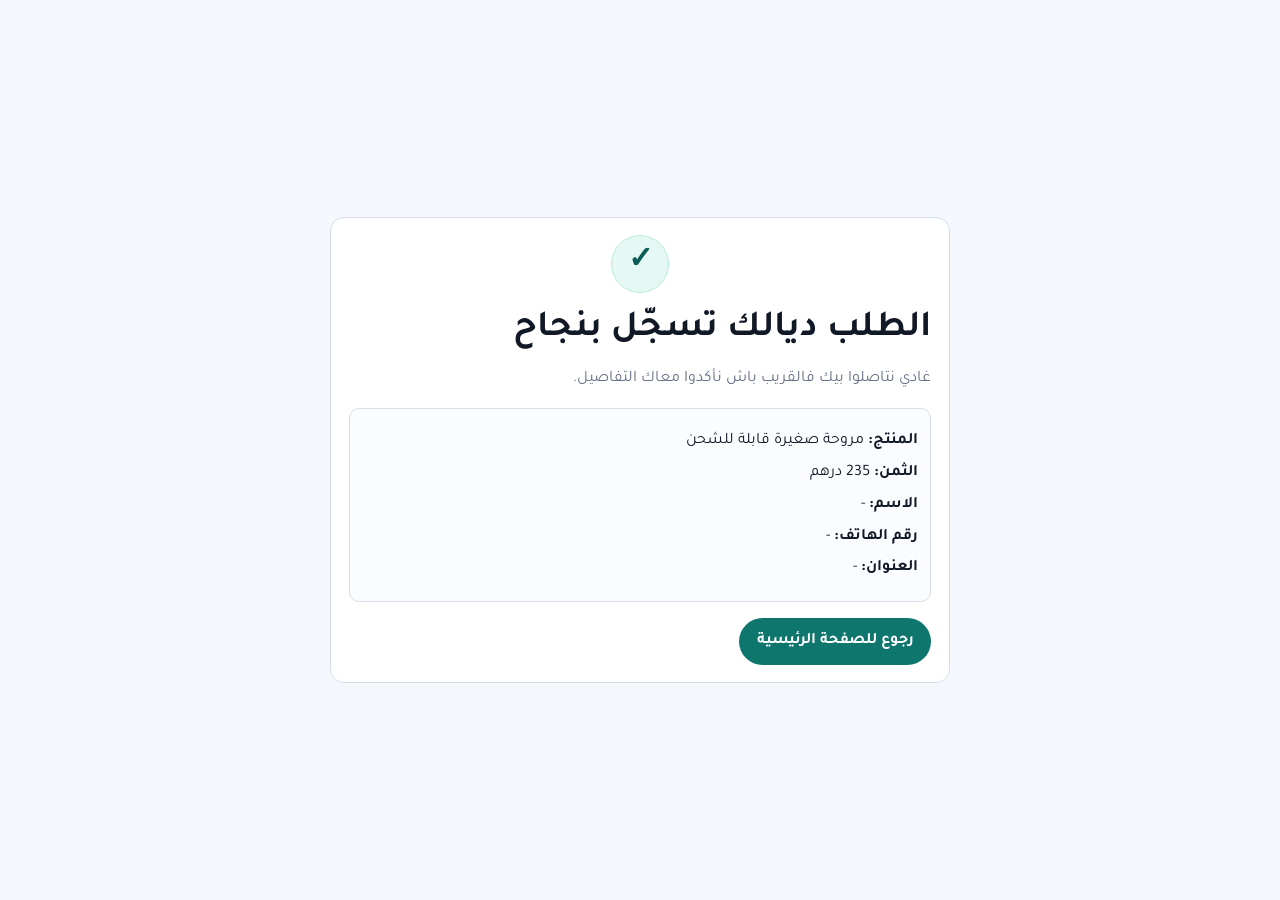
==== confirmation.html @ 1b2ac50a "Add files via upload" ====
<!DOCTYPE html>
<html lang="ar-MA" dir="rtl">
  <head>
    <meta charset="UTF-8" />
    <meta name="viewport" content="width=device-width, initial-scale=1" />
    <title>تأكيد الطلب</title>
    <link rel="preconnect" href="https://fonts.googleapis.com" />
    <link rel="preconnect" href="https://fonts.gstatic.com" crossorigin />
    <link
      href="https://fonts.googleapis.com/css2?family=Tajawal:wght@400;500;700;800&display=swap"
      rel="stylesheet"
    />
    <link rel="stylesheet" href="styles.css" />
  </head>
  <body>
    <main class="confirm-page">
      <section class="container">
        <div class="card confirm-card">
          <div class="check">✓</div>
          <h1>الطلب ديالك تسجّل بنجاح</h1>
          <p class="muted">غادي نتاصلوا بيك فالقريب باش نأكدوا معاك التفاصيل.</p>

          <div class="summary">
            <p><strong>المنتج:</strong> مروحة صغيرة قابلة للشحن</p>
            <p><strong>الثمن:</strong> 235 درهم</p>
            <p><strong>الاسم:</strong> <span id="name">-</span></p>
            <p><strong>رقم الهاتف:</strong> <span id="phone">-</span></p>
            <p><strong>العنوان:</strong> <span id="address">-</span></p>
          </div>

          <div class="actions">
            <a class="btn btn-primary" href="index.html">رجوع للصفحة الرئيسية</a>
          </div>
        </div>
      </section>
    </main>

    <script>
      (function () {
        var params = new URLSearchParams(window.location.search);
        var fromQuery = {
          name: (params.get("name") || "").trim(),
          phone: (params.get("phone") || "").trim(),
          address: (params.get("address") || "").trim()
        };

        var fromStorage = {};
        try {
          fromStorage = JSON.parse(localStorage.getItem("fansLatestOrder") || "{}");
        } catch (e) {
          fromStorage = {};
        }

        var name = fromQuery.name || (fromStorage.fullName || "").trim();
        var phone = fromQuery.phone || (fromStorage.phone || "").trim();
        var address = fromQuery.address || (fromStorage.address || "").trim();

        document.getElementById("name").textContent = name || "-";
        document.getElementById("phone").textContent = phone || "-";
        document.getElementById("address").textContent = address || "-";
      })();
    </script>
  </body>
</html>
---- styles.css ----
:root {
  --bg: #f4f7fb;
  --surface: #ffffff;
  --text: #121926;
  --muted: #667085;
  --border: #d8dee8;
  --brand: #0f766e;
  --brand-dark: #0b5d57;
  --radius: 14px;
}

*,
*::before,
*::after {
  box-sizing: border-box;
}

body {
  margin: 0;
  font-family: "Tajawal", sans-serif;
  background: var(--bg);
  color: var(--text);
  line-height: 1.6;
}

img,
video {
  display: block;
  max-width: 100%;
}

.container {
  width: min(1000px, calc(100% - 2rem));
  margin-inline: auto;
}

.site-header {
  background: var(--surface);
  border-bottom: 1px solid var(--border);
  position: sticky;
  top: 0;
  z-index: 50;
}

.header-inner {
  min-height: 68px;
  display: flex;
  justify-content: space-between;
  align-items: center;
  gap: 1rem;
}

.brand {
  font-size: 1.1rem;
}

.hero {
  padding: 2rem 0 1rem;
}

.hero-grid {
  display: grid;
  grid-template-columns: 1.1fr 1fr;
  gap: 1.4rem;
  align-items: center;
}

.badge {
  display: inline-block;
  margin-bottom: 0.6rem;
  background: #e6f8f3;
  color: var(--brand-dark);
  border: 1px solid #b7ebde;
  border-radius: 999px;
  padding: 0.15rem 0.8rem;
  font-size: 0.9rem;
  font-weight: 700;
}

h1,
h2 {
  margin-top: 0;
}

h1 {
  margin-bottom: 0.8rem;
  line-height: 1.3;
  font-size: clamp(1.6rem, 4.5vw, 2.3rem);
}

.lead {
  color: var(--muted);
  margin: 0 0 1rem;
}

.price-line {
  margin: 0 0 1rem;
  font-size: 1.15rem;
}

.price-line strong {
  color: var(--brand-dark);
  font-size: 1.35rem;
}

.price-line span {
  display: block;
  color: var(--muted);
  font-size: 0.95rem;
}

.video-box {
  border-radius: var(--radius);
  overflow: hidden;
  border: 1px solid var(--border);
  background: #000;
}

.section {
  padding: 1.25rem 0;
}

.gallery {
  display: grid;
  grid-template-columns: repeat(2, 1fr);
  gap: 0.8rem;
}

.gallery img {
  width: 100%;
  aspect-ratio: 1 / 1;
  object-fit: cover;
  border-radius: var(--radius);
  border: 1px solid var(--border);
}

.card {
  background: var(--surface);
  border: 1px solid var(--border);
  border-radius: var(--radius);
  padding: 1.1rem;
}

.features-list {
  margin: 0;
  padding-inline-start: 1.2rem;
}

.features-list li {
  margin-bottom: 0.35rem;
}

.muted {
  color: var(--muted);
  margin-top: 0;
}

label {
  display: block;
  margin: 0.65rem 0 0.35rem;
  font-weight: 600;
}

input,
textarea {
  width: 100%;
  border: 1px solid var(--border);
  border-radius: 10px;
  font: inherit;
  color: var(--text);
  background: #fff;
  padding: 0.65rem 0.75rem;
}

input:focus,
textarea:focus {
  outline: 2px solid rgba(15, 118, 110, 0.2);
  border-color: var(--brand);
}

textarea {
  resize: vertical;
  min-height: 110px;
}

.btn {
  display: inline-flex;
  align-items: center;
  justify-content: center;
  text-decoration: none;
  border-radius: 999px;
  border: 0;
  padding: 0.65rem 1.1rem;
  font: inherit;
  font-weight: 700;
  cursor: pointer;
}

.btn-primary {
  color: #fff;
  background: var(--brand);
}

.btn-primary:hover {
  background: var(--brand-dark);
}

.btn.full {
  width: 100%;
  margin-top: 1rem;
}

.error {
  background: #fff1f2;
  color: #9f1239;
  border: 1px solid #fda4af;
  border-radius: 10px;
  padding: 0.65rem 0.75rem;
}

.error[hidden] {
  display: none;
}

.site-footer {
  margin-top: 1.5rem;
  border-top: 1px solid var(--border);
  background: var(--surface);
  padding: 1rem 0;
  color: var(--muted);
  text-align: center;
}

.confirm-page {
  min-height: 100vh;
  display: flex;
  align-items: center;
}

.confirm-card {
  max-width: 620px;
  margin-inline: auto;
}

.check {
  width: 58px;
  height: 58px;
  margin: 0 auto 0.8rem;
  border-radius: 50%;
  background: #e6f8f3;
  border: 1px solid #b7ebde;
  color: var(--brand-dark);
  font-size: 1.9rem;
  display: flex;
  align-items: center;
  justify-content: center;
  font-weight: 800;
}

.summary {
  margin-top: 1rem;
  border: 1px solid var(--border);
  border-radius: 10px;
  padding: 0.8rem;
  background: #fafcff;
}

.summary p {
  margin: 0.4rem 0;
}

.actions {
  margin-top: 1rem;
}

@media (max-width: 820px) {
  .hero-grid {
    grid-template-columns: 1fr;
  }
}
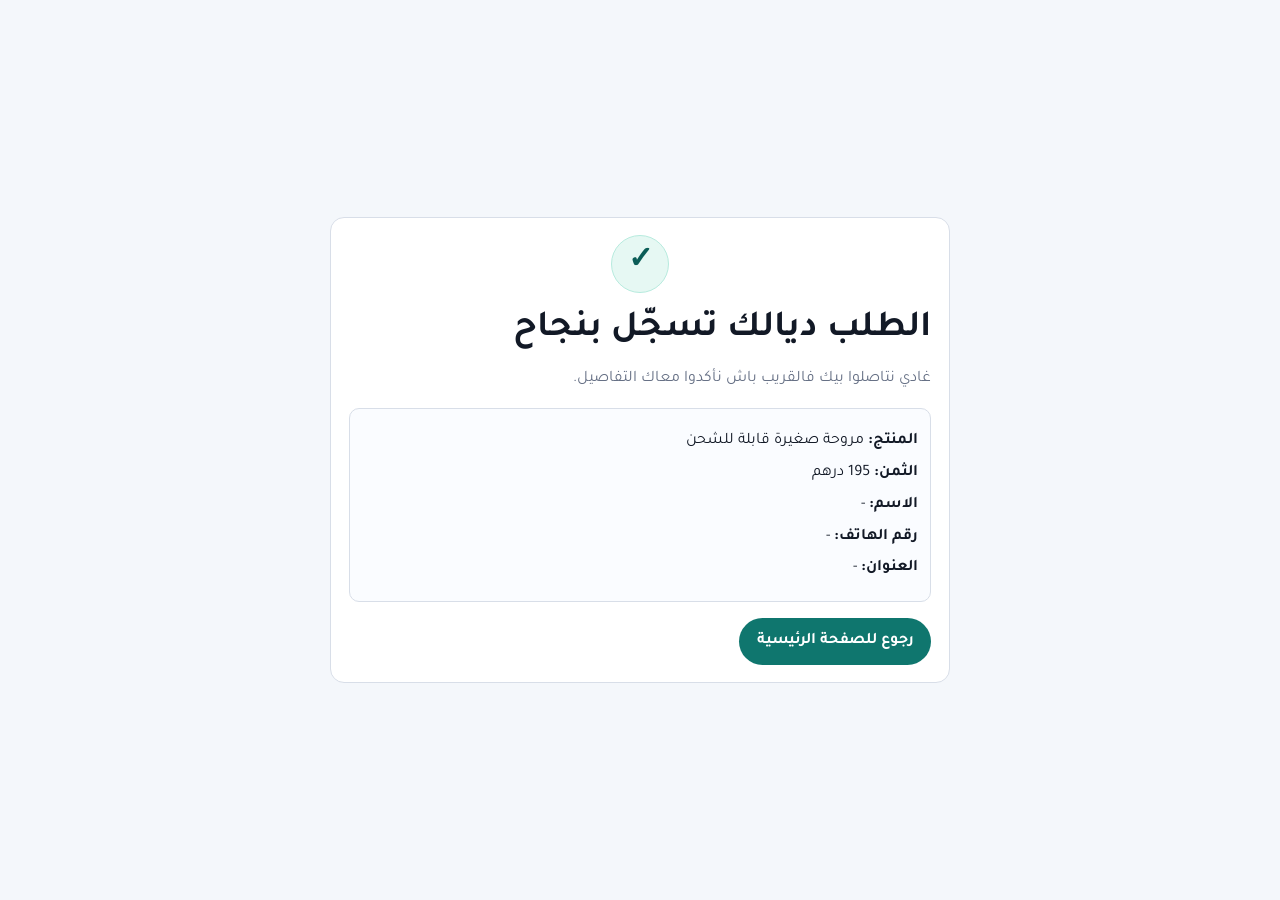
==== commit 2c18f69a: "Update confirmation.html" ====
--- a/confirmation.html
+++ b/confirmation.html
@@ -1,6 +1,15 @@
 <!DOCTYPE html>
 <html lang="ar-MA" dir="rtl">
   <head>
+      <!-- Google tag (gtag.js) -->
+<script async src="https://www.googletagmanager.com/gtag/js?id=G-Z2RMPJ43M9"></script>
+<script>
+  window.dataLayer = window.dataLayer || [];
+  function gtag(){dataLayer.push(arguments);}
+  gtag('js', new Date());
+
+  gtag('config', 'G-Z2RMPJ43M9');
+</script>
     <meta charset="UTF-8" />
     <meta name="viewport" content="width=device-width, initial-scale=1" />
     <title>تأكيد الطلب</title>
@@ -22,7 +31,7 @@
 
           <div class="summary">
             <p><strong>المنتج:</strong> مروحة صغيرة قابلة للشحن</p>
-            <p><strong>الثمن:</strong> 235 درهم</p>
+            <p><strong>الثمن:</strong> 195 درهم</p>
             <p><strong>الاسم:</strong> <span id="name">-</span></p>
             <p><strong>رقم الهاتف:</strong> <span id="phone">-</span></p>
             <p><strong>العنوان:</strong> <span id="address">-</span></p>
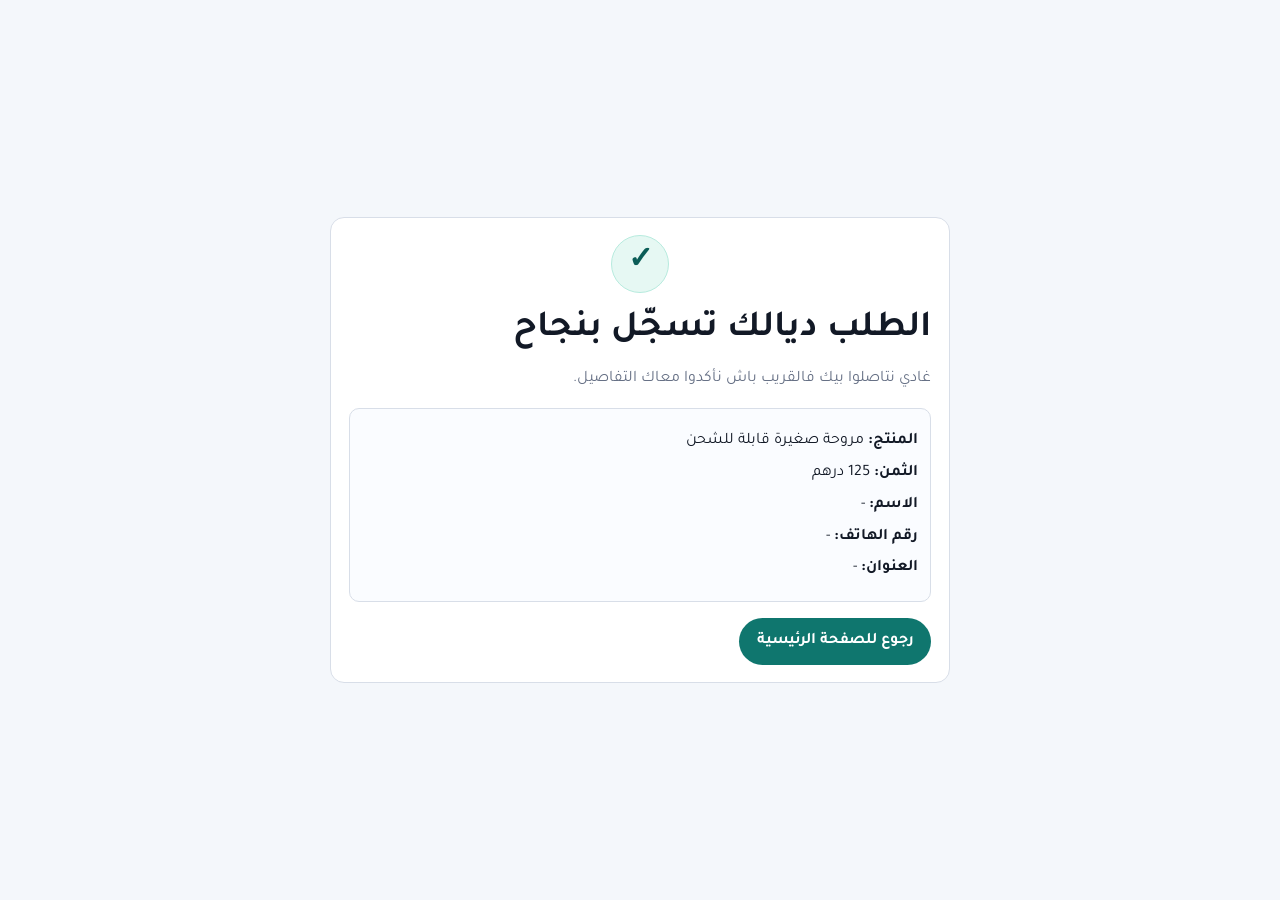
==== commit bc277f16: "Update confirmation.html" ====
--- a/confirmation.html
+++ b/confirmation.html
@@ -31,7 +31,7 @@
 
           <div class="summary">
             <p><strong>المنتج:</strong> مروحة صغيرة قابلة للشحن</p>
-            <p><strong>الثمن:</strong> 195 درهم</p>
+            <p><strong>الثمن:</strong> 125 درهم</p>
             <p><strong>الاسم:</strong> <span id="name">-</span></p>
             <p><strong>رقم الهاتف:</strong> <span id="phone">-</span></p>
             <p><strong>العنوان:</strong> <span id="address">-</span></p>
--- a/styles.css
+++ b/styles.css
@@ -278,3 +278,53 @@
     grid-template-columns: 1fr;
   }
 }
+
+.form-loading {
+  position: fixed;
+  inset: 0;
+  z-index: 200;
+  display: flex;
+  align-items: center;
+  justify-content: center;
+  padding: 1.5rem;
+  background: rgba(18, 25, 38, 0.45);
+  backdrop-filter: blur(3px);
+}
+
+.form-loading[hidden] {
+  display: none;
+}
+
+.form-loading__panel {
+  background: var(--surface);
+  border: 1px solid var(--border);
+  border-radius: var(--radius);
+  padding: 1.5rem 1.75rem;
+  max-width: 320px;
+  text-align: center;
+  box-shadow: 0 12px 40px rgba(18, 25, 38, 0.12);
+}
+
+.form-loading__spinner {
+  width: 44px;
+  height: 44px;
+  margin: 0 auto 1rem;
+  border: 3px solid var(--border);
+  border-top-color: var(--brand);
+  border-radius: 50%;
+  animation: form-loading-spin 0.75s linear infinite;
+}
+
+.form-loading__text {
+  margin: 0;
+  font-weight: 600;
+  color: var(--text);
+  font-size: 1rem;
+  line-height: 1.5;
+}
+
+@keyframes form-loading-spin {
+  to {
+    transform: rotate(360deg);
+  }
+}
